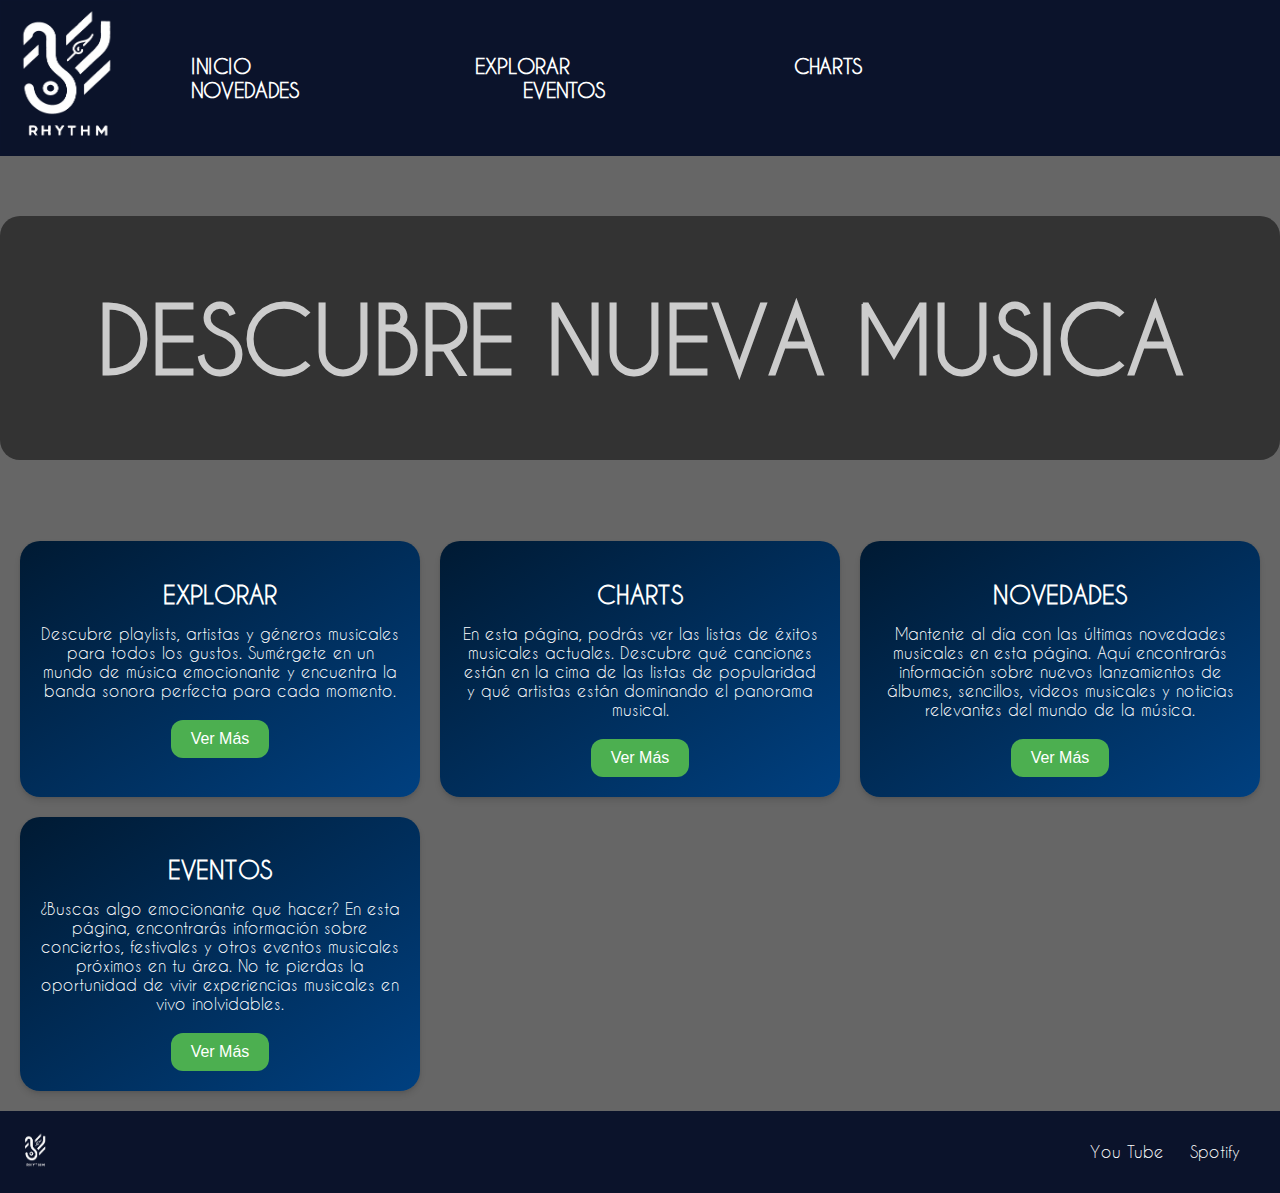
==== index.html @ ee83fce8 "Update index.html" ====
<!DOCTYPE html>
<html lang="es">

    <head>
        <meta charset="UTF-8">
        <meta name="viewport" content="width=device-width, initial-scale=1.0">
        <meta name="description" content="Déjate inspirar por la diversidad musical y encuentra tu ritmo con Rhythm">
        <meta name="keywords" content="Música nueva, Descubrimiento musical, Explorar artistas, Géneros musicales">
        <title>Rhythm Find</title>
        <link rel="stylesheet" href="./style.css/style.css">
    </head>

    <body>
        <header>
            <div class="logazo">
                <img src="./assets/logo.png" alt="Logo">
            </div>
            <nav class="menu">
                <div class="links">
                    <a href="index.html" class="nav-link">INICIO</a>
                    <a href="./pages/explorar.html" class="nav-link">EXPLORAR</a>
                    <a href="./pages/charts.html" class="nav-link">CHARTS</a>
                    <a href="./pages/news.html" class="nav-link">NOVEDADES</a>
                    <a href="./pages/eventos.html" class="nav-link">EVENTOS</a>
                </div>
            </nav>
        </header>
        <h1>DESCUBRE NUEVA MUSICA</h1>
        <div class="tarjeta-container">
            <div class="tarjeta">
                <h2>EXPLORAR</h2>
                <p>Descubre playlists, artistas y géneros musicales para todos los gustos. Sumérgete en un
                    mundo de música emocionante y encuentra la banda sonora perfecta para cada momento.</p>
                <button class="boton">Ver Más</button>
            </div>
            <div class="tarjeta">
                <h2>CHARTS</h2>
                <p>En esta página, podrás ver las listas de éxitos musicales actuales. Descubre qué
                    canciones están en la cima de las listas de popularidad y qué artistas están dominando el panorama
                    musical.</p>
                <button class="boton">Ver Más</button>
            </div>
            <div class="tarjeta">
                <h2>NOVEDADES</h2>
                <p>Mantente al día con las últimas novedades musicales en esta página. Aquí encontrarás
                    información sobre nuevos lanzamientos de álbumes, sencillos, videos musicales y noticias relevantes
                    del mundo de la música.</p>
                <button class="boton">Ver Más</button>
            </div>
            <div class="tarjeta">
                <h2>EVENTOS</h2>
                <p>¿Buscas algo emocionante que hacer? En esta página, encontrarás información sobre
                    conciertos, festivales y otros eventos musicales próximos en tu área. No te pierdas la oportunidad
                    de vivir experiencias musicales en vivo inolvidables.</p>
                <button class="boton">Ver Más</button>
            </div>
        </div>
        <footer>
            <div class="logo">
                <img src="./assets/logo.png" alt="Logo">
            </div>
            <div class="links">
                <a href="https://www.youtube.com/">You Tube</a>
                <a href="https://open.spotify.com/intl-es">Spotify</a>
            </div>
        </footer>
    </body>
    </html>
---- style.css/style.css ----
body {
  margin: 0;
  padding: 0;
  background-image: url("/assets/albumes2.jpg");
  background-color: rgba(0, 0, 0, 0.6);
  background-blend-mode: overlay;
  background-size: cover;
  background-position: center;
  background-repeat: no-repeat;
}

header {
  background-color: #0b132b;
  color: #fff;
  padding: 1px;
  display: flex;
  justify-content: space-between;
  align-items: center;
}
header .logazo img {
  width: 130px;
  height: 150px;
}
header nav a {
  font-size: 10px;
  text-decoration: none;
  color: #fff;
  padding: 10px 60px;
  border-radius: 300px;
  transition: background-color 0.3s ease;
  margin-right: 100px;
  font-family: "stro";
}
header nav a:hover {
  background-color: #3a506b;
}
header nav .nav-link {
  font-size: 20px;
  font-weight: bold;
}
header nav .nav-link:active {
  background-color: #1e2b44;
}

@font-face {
  font-family: "stro";
  src: url("/fonts/CaviarDreams.ttf");
}
/* H1-H6 */
h1 {
  font-size: 90px;
  text-align: center;
  color: #ccc;
  background-color: rgba(0, 0, 0, 0.5);
  padding: 70px;
  border-radius: 20px;
  font-family: "stro";
}

.date,
.dat,
.tipag,
.tipe {
  font-family: "stro";
}

.dat {
  font-size: 17px;
}

/* TARJETAS DE INICIO */
@keyframes slideUp {
  from {
    transform: translateY(30px);
    opacity: 0;
  }
  to {
    transform: translateY(0);
    opacity: 1;
  }
}
.tarjeta-container {
  display: grid;
  grid-template-columns: repeat(auto-fit, minmax(300px, 1fr));
  gap: 20px;
  padding: 20px;
}
.tarjeta-container .tarjeta {
  background: linear-gradient(to bottom right, #001a33, #004080);
  color: white;
  padding: 20px;
  border-radius: 20px;
  box-shadow: 0 4px 6px rgba(0, 0, 0, 0.1), 0 1px 3px rgba(0, 0, 0, 0.08);
  text-align: center;
  animation: slideUp 1s ease-in-out;
  transition: transform 0.3s ease-in-out, box-shadow 0.3s ease-in-out;
  transform-origin: center;
}
.tarjeta-container .tarjeta:hover, .tarjeta-container .tarjeta:active {
  transform: translateY(-10px) rotateY(10deg);
  box-shadow: 0 10px 20px rgba(0, 0, 0, 0.2);
}
.tarjeta-container .tarjeta h2 {
  margin-bottom: 10px;
  font-family: stro;
}
.tarjeta-container .tarjeta p {
  margin-bottom: 20px;
  font-family: stro;
}
.tarjeta-container .tarjeta .boton {
  background-color: #4CAF50;
  border: none;
  color: white;
  padding: 10px 20px;
  text-align: center;
  text-decoration: none;
  display: inline-block;
  font-size: 16px;
  border-radius: 12px;
  cursor: pointer;
}
@media screen and (max-width: 768px) {
  .tarjeta-container .tarjeta:hover, .tarjeta-container .tarjeta:active {
    transform: translateY(-5px) rotateY(5deg);
  }
}
@media screen and (max-width: 480px) {
  .tarjeta-container .tarjeta:hover, .tarjeta-container .tarjeta:active {
    transform: translateY(-3px) rotateY(3deg);
  }
}

/* FOOTER */
footer {
  background-color: #0b132b;
  color: #fff;
  padding: 20px;
  display: flex;
  justify-content: space-between;
  align-items: center;
  font-family: "stro";
}
footer .logo img {
  width: 30px;
  height: auto;
}
footer .links a {
  color: #fff;
  text-decoration: none;
  margin-right: 20px;
}
footer .links a:hover {
  text-decoration: underline;
}

/* PAGINA EXPLORAR */
.image-grid {
  display: grid;
  grid-template-columns: repeat(auto-fill, minmax(300px, 1fr));
  grid-gap: 20px;
  justify-content: center;
}
.image-grid .image-container {
  position: relative;
  overflow: hidden;
  border-radius: 12px;
  max-width: 300px;
  max-height: 400px;
}
.image-grid .image-container img {
  width: 100%;
  height: auto;
  display: block;
  transition: filter 0.3s ease;
}
.image-grid .image-container:hover img {
  filter: blur(2px);
}
.image-grid .image-container .overlay {
  position: absolute;
  top: 0;
  left: 0;
  width: 100%;
  height: 100%;
  background-color: rgba(0, 0, 0, 0.5);
  opacity: 0;
  transition: opacity 0.3s ease;
  border-radius: 14px;
}
.image-grid .image-container .overlay .overlay-content {
  position: absolute;
  top: 50%;
  left: 50%;
  transform: translate(-50%, -50%);
  text-align: center;
  color: white;
}
.image-grid .image-container:hover .overlay {
  opacity: 1;
}

/* PAGINA CHARTS */
.column {
  display: inline-block;
  width: 650px;
  height: 520px;
  margin: 5%;
  vertical-align: top;
  box-sizing: border-box;
  background: linear-gradient(0deg, #3a506b, #1c2541, #0b132b);
  box-shadow: 0px 0px 10px rgba(0, 0, 0, 0.1);
  text-align: left;
  color: aliceblue;
  font-family: "ache2";
  font-size: 20px;
  border-radius: 10px;
  border-color: #2f85ee;
}
.column ol {
  list-style: none;
  padding-left: 40px;
  counter-reset: my-counter;
}
.column ol li {
  width: 100%;
  margin-bottom: 10px;
  position: relative;
  counter-increment: my-counter;
}
.column ol li::before {
  content: counter(my-counter);
  position: absolute;
  left: -30px;
  top: 0;
}
.column ol li img {
  vertical-align: middle;
  margin-right: 5px;
  max-width: 60px;
  height: auto;
}
.column ol li:hover::after {
  content: "";
  position: absolute;
  top: 0;
  left: calc(100% - 100px);
  width: 20px;
  height: 100%;
  background-color: rgba(0, 0, 0, 0.5);
  z-index: -1;
}

.row {
  text-align: center;
}
.row:after {
  content: "";
  display: table;
  clear: both;
}

.tuki {
  border-radius: 5px;
}

.chah {
  text-align: center;
}

@font-face {
  font-family: "plastic";
  src: url("/fonts/Plastic Beach.ttf");
}
@font-face {
  font-family: "starboy";
  src: url("/fonts/Frisans Std Black.otf");
}
@font-face {
  font-family: "drag";
  src: url("/fonts/Devil Breeze Bold.ttf");
}
@font-face {
  font-family: "punk";
  src: url("/fonts/Daft Font.TTF");
}
@font-face {
  font-family: "avi";
  src: url("/fonts/Avicii-lOn5.ttf");
}
@font-face {
  font-family: "zzz";
  src: url("/fonts/Superstar M54.ttf");
}
@font-face {
  font-family: "ju";
  src: url("/fonts/LAMEBRAINS.ttf");
}
@font-face {
  font-family: "skrr";
  src: url("/fonts/scary_glyphs_and_nice_characters.ttf");
}
@font-face {
  font-family: "marv";
  src: url("/fonts/MetalGothic-DemoVersion-Regular.ttf");
}
@font-face {
  font-family: "beyon";
  src: url("/fonts/steelfish eb.otf");
}
@font-face {
  font-family: "ushe";
  src: url("/fonts/Get Now.ttf");
}
@font-face {
  font-family: "carr";
  src: url("/fonts/pandaman-Light.otf");
}
@font-face {
  font-family: "stro";
  src: url("/fonts/CaviarDreams.ttf");
}
@font-face {
  font-family: "empir";
  src: url("/fonts/AUGUSTUS.TTF");
}
@font-face {
  font-family: "coa";
  src: url("/fonts/OldLondon.ttf");
}
@font-face {
  font-family: "calv";
  src: url("/fonts/Bauhaus (1).ttf");
}
@font-face {
  font-family: "amig";
  src: url("/fonts/High Jersey.ttf");
}
@font-face {
  font-family: "cua";
  src: url("/fonts/coolvetica rg.otf");
}
@font-face {
  font-family: "ache2";
  src: url("/fonts/Lato-Bold.ttf");
}
@font-face {
  font-family: "ache3";
  src: url("/fonts/Lato-Light.ttf");
}
h3 {
  font-size: 50px;
  color: #ffffff;
  font-weight: bold;
  text-align: left;
  margin-top: 20px;
  margin-bottom: 10px;
  font-family: "ache3";
}

.gorillaz {
  color: #ffffff;
  letter-spacing: 3px;
  font-size: 40px;
  font-family: "plastic";
}

.abel {
  color: rgb(255, 238, 0);
  font-family: "starboy";
  font-size: 40px;
}

.imagine {
  font-family: "drag";
  font-size: 30px;
}

.daft {
  font-family: "punk";
  color: #ff0303;
  font-size: 40px;
}

.true {
  font-family: "avi";
  font-size: 50px;
}

.sz {
  font-family: "zzz";
  color: #2f85ee;
  font-size: 60px;
}

.kendrick {
  color: #ff0303;
  font-size: 30px;
}

.juice {
  color: #9f49f5;
  font-size: 40px;
  font-family: "ju";
}

.skr {
  letter-spacing: 4px;
  font-size: 80px;
  font-family: "skrr";
}

.lred {
  color: red;
}

.mar {
  font-size: 40px;
  color: #64d4b6;
  font-family: "marv";
}

.bey {
  font-size: 50px;
  color: #f972ca;
  font-family: "beyon";
}

.us {
  font-size: 40px;
  color: #f33131;
  font-family: "ushe";
}

.car {
  font-size: 50px;
  color: #90a8f3;
  font-family: "carr";
}

.st {
  font-size: 40px;
  color: #d5f9ff;
  font-family: "stro";
}

.empi {
  color: #c78a58;
  font-family: "empir";
}

.coast {
  letter-spacing: 2px;
  font-size: 50px;
  color: #ffffff;
  font-family: "coa";
}

.cal {
  color: #5fff89;
  font-size: 30px;
  letter-spacing: 2px;
  font-family: "calv";
}

.mig {
  font-size: 50px;
  letter-spacing: 3px;
  font-family: "amig";
}

.cuar {
  font-size: 28px;
  color: #ffffff;
  letter-spacing: 2px;
  font-family: "cua";
}

.noti,
.not {
  font-family: "stro";
}

.not {
  font-size: 17px;
}

/* PAGINA NEWS */
.alb {
  text-align: center;
  font-family: "stro";
  color: #ffffff;
  font-size: 40px;
}

.cont4 {
  display: flex;
  justify-content: center;
  margin-bottom: 50px;
}

.cont5 {
  display: flex;
  justify-content: space-around;
  margin-right: 50px;
  margin-left: 50px;
}

.img-tex {
  margin-right: 50px;
  color: #ccc;
  text-align: center;
}
.img-tex img {
  max-width: 200px;
  margin: 0 auto;
}

.grid-container {
  display: grid;
  grid-template-columns: repeat(2, 1fr);
  grid-gap: 20px;
}

.noticia {
  display: flex;
  background-color: #f2f2f2;
  padding: 20px;
  border-radius: 10px;
  box-shadow: 0 4px 8px rgba(0, 0, 0, 0.1);
}
.noticia .img-2 {
  flex: 0 0 30%;
}
.noticia .img-2 img {
  max-width: 100%;
  height: auto;
}
.noticia .info {
  flex: 0 0 70%;
  color: #001a33;
  max-width: 100%;
}

.noti {
  font-size: 40px;
}

.titu,
.fest {
  font-family: "stro";
  color: white;
  font-size: 50px;
  align-items: center;
}

.event-grid {
  display: grid;
  grid-template-columns: repeat(5, 1fr);
  gap: 20px;
}

.event {
  padding: 20px;
  border-radius: 10px;
  margin-bottom: 20px;
}
@media screen and (max-width: 768px) {
  .event {
    padding: 10px;
  }
}
@media screen and (max-width: 480px) {
  .event {
    padding: 5px;
  }
}
.event1, .event2, .event3, .event4, .event5 {
  background-size: cover;
  background-color: rgba(0, 0, 0, 0.6);
  background-blend-mode: overlay;
  border: 1px solid #c78a58;
  color: #ccc;
}
@media screen and (max-width: 768px) {
  .event1, .event2, .event3, .event4, .event5 {
    border: 1px solid #4f8471;
  }
}
@media screen and (max-width: 480px) {
  .event1, .event2, .event3, .event4, .event5 {
    border: 1px solid #6dcbe5;
  }
}
.event1 {
  background-image: url(https://itsoundsalternative.com/wp-content/uploads/2021/04/MILKY-CHANCE-MIERCOLES.jpg);
}
.event2 {
  background-image: url(https://ca-times.brightspotcdn.com/dims4/default/e493441/2147483647/strip/true/crop/5097x7637+0+0/resize/2000x2997!/quality/75/?url=https%3A%2F%2Fcalifornia-times-brightspot.s3.amazonaws.com%2Fa5%2F8e%2F49600e50425eab1a6193a05c1df7%2Fcuarteto-2.jpg);
}
.event3 {
  background-image: url(https://www.altpress.com/wp-content/uploads/2022/01/07/ashnikko-1052x592.jpg?t=1689165321);
}
.event4 {
  background-image: url(https://editorialtelevisa.brightspotcdn.com/dims4/default/d40adc3/2147483647/strip/true/crop/1066x600+0+45/resize/1000x563!/quality/90/?url=https%3A%2F%2Fk2-prod-editorial-televisa.s3.us-east-1.amazonaws.com%2Fbrightspot%2Fwp-content%2Fuploads%2F2022%2F09%2FLouis-Tomlinson.jpg);
}
.event5 {
  background-image: url(https://resizer.glanacion.com/resizer/v2/el-exito-a-luck-ra-le-llego-de-la-mano-de-dos-CCAQ2BSYRVBVBDE7SJUDFX7C5I.JPG?auth=5ccdaf6ad4f0c13974581003cdcdad2656bd063bc3c39489a3deaefe8bdb6c84&width=880&height=586&quality=70&smart=true);
}

.event {
  padding: 20px;
  border-radius: 10px;
}
@media screen and (max-width: 768px) {
  .event1 {
    background-image: url(https://itsoundsalternative.com/wp-content/uploads/2021/04/MILKY-CHANCE-MIERCOLES.jpg);
    background-size: cover;
    background-color: rgba(0, 0, 0, 0.6);
    background-blend-mode: overlay;
    border: 1px solid #c78a58;
    color: #ccc;
  }
  .event2 {
    background-image: url(https://ca-times.brightspotcdn.com/dims4/default/e493441/2147483647/strip/true/crop/5097x7637+0+0/resize/2000x2997!/quality/75/?url=https%3A%2F%2Fcalifornia-times-brightspot.s3.amazonaws.com%2Fa5%2F8e%2F49600e50425eab1a6193a05c1df7%2Fcuarteto-2.jpg);
    background-size: cover;
    background-color: rgba(0, 0, 0, 0.6);
    background-blend-mode: overlay;
    border: 1px solid #4f8471;
    color: #ccc;
  }
  .event3 {
    background-image: url(https://www.altpress.com/wp-content/uploads/2022/01/07/ashnikko-1052x592.jpg?t=1689165321);
    background-size: cover;
    background-color: rgba(0, 0, 0, 0.6);
    background-blend-mode: overlay;
    border: 1px solid #42478b;
    color: #ccc;
  }
  .event4 {
    background-image: url(https://editorialtelevisa.brightspotcdn.com/dims4/default/d40adc3/2147483647/strip/true/crop/1066x600+0+45/resize/1000x563!/quality/90/?url=https%3A%2F%2Fk2-prod-editorial-televisa.s3.us-east-1.amazonaws.com%2Fbrightspot%2Fwp-content%2Fuploads%2F2022%2F09%2FLouis-Tomlinson.jpg);
    background-size: cover;
    background-color: rgba(0, 0, 0, 0.6);
    background-blend-mode: overlay;
    border: 1px solid #d42e22;
    color: #ccc;
  }
  .event5 {
    background-image: url(https://resizer.glanacion.com/resizer/v2/el-exito-a-luck-ra-le-llego-de-la-mano-de-dos-CCAQ2BSYRVBVBDE7SJUDFX7C5I.JPG?auth=5ccdaf6ad4f0c13974581003cdcdad2656bd063bc3c39489a3deaefe8bdb6c84&width=880&height=586&quality=70&smart=true);
    background-size: cover;
    background-color: rgba(0, 0, 0, 0.6);
    background-blend-mode: overlay;
    border: 1px solid #6dcbe5;
    color: #ccc;
  }
}

.video-section {
  display: flex;
  flex-wrap: wrap;
  justify-content: space-between;
}

.video-column {
  width: calc(50% - 20px);
  margin-bottom: 20px;
}

.video {
  width: 670px;
  height: 400px;
  margin-right: 50px;
  margin-left: 50px;
}
.video iframe {
  width: 100%;
  height: 100%;
}

.coa {
  text-align: center;
}

@media screen and (max-width: 768px) {
  .logazo img {
    width: 100px;
  }
  .menu {
    justify-content: center;
  }
  .links {
    margin-top: 20px;
  }
  .nav-link {
    margin: 0 10px;
  }
}
@media screen and (max-width: 480px) {
  .logazo img {
    width: 60px;
  }
  nav {
    margin-top: 10px;
  }
  nav a {
    margin-bottom: 5px;
  }
  h1 {
    font-size: 24px;
  }
  h3 {
    font-size: 18px;
  }
  .overlay {
    border-radius: 8px;
  }
  .overlay-content h4 {
    font-size: 20px;
  }
}
.image-grid {
  display: grid;
  grid-template-columns: repeat(auto-fit, minmax(250px, 1fr));
  gap: 20px;
  justify-items: center;
}
@media screen and (max-width: 768px) {
  .image-grid {
    grid-template-columns: repeat(auto-fit, minmax(150px, 1fr));
    gap: 15px;
  }
}

.image-container {
  position: relative;
}

.overlay {
  position: absolute;
  top: 0;
  left: 0;
  width: 100%;
  height: 100%;
  background-color: rgba(0, 0, 0, 0.6);
  display: flex;
  justify-content: center;
  align-items: center;
  opacity: 0;
  transition: opacity 0.3s ease;
  border-radius: 12px;
}
@media screen and (max-width: 768px) {
  .overlay {
    border-radius: 10px;
  }
}

.image-container:hover .overlay {
  opacity: 1;
}

.overlay-content {
  text-align: center;
}/*# sourceMappingURL=style.css.map */
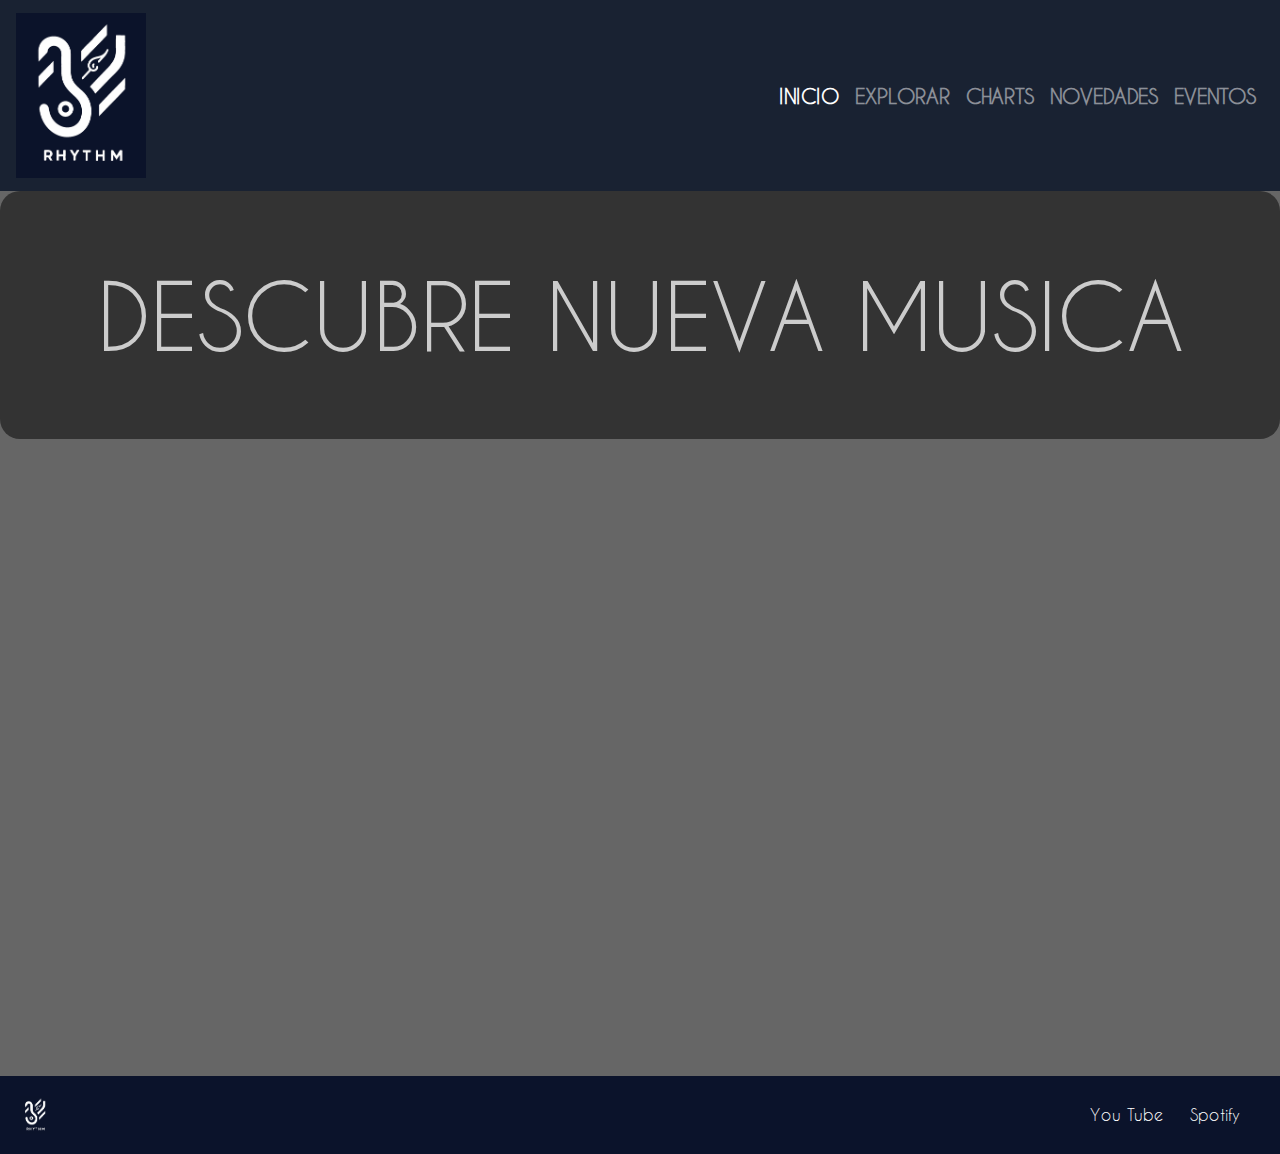
==== commit 7893fd89: "musica" ====
--- a/index.html
+++ b/index.html
@@ -1,70 +1,88 @@
 <!DOCTYPE html>
 <html lang="es">
 
-    <head>
-        <meta charset="UTF-8">
-        <meta name="viewport" content="width=device-width, initial-scale=1.0">
-        <meta name="description" content="Déjate inspirar por la diversidad musical y encuentra tu ritmo con Rhythm">
-        <meta name="keywords" content="Música nueva, Descubrimiento musical, Explorar artistas, Géneros musicales">
-        <title>Rhythm Find</title>
-        <link rel="stylesheet" href="./style.css/style.css">
-    </head>
+<head>
+    <meta charset="UTF-8">
+    <meta name="viewport" content="width=device-width, initial-scale=1.0">
+    <meta name="description" content="Déjate inspirar por la diversidad musical y encuentra tu ritmo con Rhythm">
+    <meta name="keywords" content="Música nueva, Descubrimiento musical, Explorar artistas, Géneros musicales">
+    <title>Rhythm Find</title>
+    <link href="https://stackpath.bootstrapcdn.com/bootstrap/4.5.2/css/bootstrap.min.css" rel="stylesheet">
+    <link rel="stylesheet" href="/css/style.css">
+</head>
 
-    <body>
-        <header>
-            <div class="logazo">
-                <img src="./assets/logo.png" alt="Logo">
-            </div>
-            <nav class="menu">
-                <div class="links">
-                    <a href="index.html" class="nav-link">INICIO</a>
-                    <a href="./pages/explorar.html" class="nav-link">EXPLORAR</a>
-                    <a href="./pages/charts.html" class="nav-link">CHARTS</a>
-                    <a href="./pages/news.html" class="nav-link">NOVEDADES</a>
-                    <a href="./pages/eventos.html" class="nav-link">EVENTOS</a>
-                </div>
-            </nav>
-        </header>
-        <h1>DESCUBRE NUEVA MUSICA</h1>
-        <div class="tarjeta-container">
-            <div class="tarjeta">
-                <h2>EXPLORAR</h2>
-                <p>Descubre playlists, artistas y géneros musicales para todos los gustos. Sumérgete en un
-                    mundo de música emocionante y encuentra la banda sonora perfecta para cada momento.</p>
-                <button class="boton">Ver Más</button>
-            </div>
-            <div class="tarjeta">
-                <h2>CHARTS</h2>
-                <p>En esta página, podrás ver las listas de éxitos musicales actuales. Descubre qué
-                    canciones están en la cima de las listas de popularidad y qué artistas están dominando el panorama
-                    musical.</p>
-                <button class="boton">Ver Más</button>
-            </div>
-            <div class="tarjeta">
-                <h2>NOVEDADES</h2>
-                <p>Mantente al día con las últimas novedades musicales en esta página. Aquí encontrarás
-                    información sobre nuevos lanzamientos de álbumes, sencillos, videos musicales y noticias relevantes
-                    del mundo de la música.</p>
-                <button class="boton">Ver Más</button>
-            </div>
-            <div class="tarjeta">
-                <h2>EVENTOS</h2>
-                <p>¿Buscas algo emocionante que hacer? En esta página, encontrarás información sobre
-                    conciertos, festivales y otros eventos musicales próximos en tu área. No te pierdas la oportunidad
-                    de vivir experiencias musicales en vivo inolvidables.</p>
-                <button class="boton">Ver Más</button>
-            </div>
+<body>
+    <header class="navbar navbar-expand-lg navbar-dark" style="background-color: #192232;">
+        <a class="navbar-brand" href="#">
+            <img src="/assets/logo.png" alt="Logo" class="logazo">
+        </a>
+        <button class="navbar-toggler" type="button" data-toggle="collapse" data-target="#navbarNavDropdown" aria-controls="navbarNavDropdown" aria-expanded="false" aria-label="Toggle navigation">
+            <span class="navbar-toggler-icon"></span>
+        </button>
+        <div class="collapse navbar-collapse" id="navbarNavDropdown">
+            <ul class="navbar-nav ml-auto">
+                <li class="nav-item active">
+                    <a class="nav-link" href="/index.html">INICIO</a>
+                </li>
+                <li class="nav-item">
+                    <a class="nav-link" href="/pages/explorar.html">EXPLORAR</a>
+                </li>
+                <li class="nav-item">
+                    <a class="nav-link" href="/pages/charts.html">CHARTS</a>
+                </li>
+                <li class="nav-item">
+                    <a class="nav-link" href="/pages/news.html">NOVEDADES</a>
+                </li>
+                <li class="nav-item">
+                    <a class="nav-link" href="/pages/eventos.html">EVENTOS</a>
+                </li>
+            </ul>
         </div>
-        <footer>
-            <div class="logo">
-                <img src="./assets/logo.png" alt="Logo">
-            </div>
-            <div class="links">
-                <a href="https://www.youtube.com/">You Tube</a>
-                <a href="https://open.spotify.com/intl-es">Spotify</a>
-            </div>
-        </footer>
-    </body>
-    </html>
+    </header>
+    <h1>DESCUBRE NUEVA MUSICA</h1>
+    <div class="tarjeta-container">
+        <div class="tarjeta">
+            <h2 class="tipag">EXPLORAR</h2>
+            <p class="tipe">Descubre playlists, artistas y géneros musicales para todos los gustos. Sumérgete en un
+                mundo de música emocionante y encuentra la banda sonora perfecta para cada momento.</p>
+            <a href="/pages/explorar.html" class="boton">Ver más</a>
+        </div>
+        <div class="tarjeta">
+            <h2 class="tipag">CHARTS</h2>
+            <p class="tipe">En esta página, podrás ver las listas de éxitos musicales actuales. Descubre qué
+                canciones están en la cima de las listas de popularidad y qué artistas están dominando el panorama
+                musical.</p>
+            <a href="/pages/charts.html" class="boton">Ver más</a>
+        </div>
+        <div class="tarjeta">
+            <h2 class="tipag">NOVEDADES</h2>
+            <p class="tipe">Mantente al día con las últimas novedades musicales en esta página. Aquí encontrarás
+                información sobre nuevos lanzamientos de álbumes, sencillos, videos musicales y noticias relevantes
+                del mundo de la música.</p>
+            <a href="/pages/news.html" class="boton">Ver más </a>
+        </div>
+        <div class="tarjeta">
+            <h2 class="tipag">EVENTOS</h2>
+            <p class="tipe">¿Buscas algo emocionante que hacer? En esta página, encontrarás información sobre
+                conciertos, festivales y otros eventos musicales próximos en tu área. No te pierdas la oportunidad
+                de vivir experiencias musicales en vivo inolvidables.</p>
+            <a href="/pages/eventos.html" class="boton">Ver más</a>
+        </div>
+    </div>
+    <footer>
+        <div class="logo">
+            <img src="/assets/logo.png" alt="Logo">
+        </div>
+        <div class="links">
+            <a href="https://www.youtube.com/">You Tube</a>
+            <a href="https://open.spotify.com/intl-es">Spotify</a>
+        </div>
+    </footer>
 
+    <!-- Bootstrap JS, Popper.js, and jQuery -->
+    <script src="https://code.jquery.com/jquery-3.5.1.slim.min.js"></script>
+    <script src="https://cdn.jsdelivr.net/npm/popper.js@1.16.1/dist/umd/popper.min.js"></script>
+    <script src="https://stackpath.bootstrapcdn.com/bootstrap/4.5.2/js/bootstrap.min.js"></script>
+</body>
 
+</html>--- a/css/style.css
+++ b/css/style.css
@@ -0,0 +1,759 @@
+body {
+  margin: 0;
+  padding: 0;
+  background-image: url("/assets/albumes2.jpg");
+  background-color: rgba(0, 0, 0, 0.6);
+  background-blend-mode: overlay;
+  background-size: cover;
+  background-position: center;
+  background-repeat: no-repeat;
+}
+
+header {
+  background-color: #0b132b;
+  color: #fff;
+  padding: 1px;
+}
+
+.logazo {
+  width: 130px;
+  height: auto;
+}
+
+footer {
+  background-color: #0b132b;
+  color: #fff;
+  padding: 20px;
+  display: flex;
+  justify-content: space-between;
+  align-items: center;
+  font-family: stro;
+}
+
+.logo img {
+  width: 30px;
+  height: auto;
+}
+
+.links a {
+  color: #fff;
+  text-decoration: none;
+  margin-right: 20px;
+}
+
+.links a:hover {
+  text-decoration: underline;
+}
+
+.navbar-nav .nav-link {
+  font-size: 20px;
+  font-weight: bold;
+  font-family: stro;
+  padding: 10px 20px;
+  border-radius: 300px;
+  transition: background-color 0.3s ease;
+}
+.navbar-nav .nav-link:hover, .navbar-nav .nav-link:active {
+  background-color: #0b132b;
+}
+
+@font-face {
+  font-family: stro;
+  src: url(/fonts/CaviarDreams.ttf);
+}
+@media (max-width: 768px) {
+  .navbar-nav {
+    display: flex;
+    flex-direction: column;
+    width: 100%;
+  }
+  .navbar-nav .nav-item {
+    width: 100%;
+    text-align: center;
+  }
+  .logazo {
+    width: 100px;
+  }
+  .navbar-nav .dropdown-menu {
+    position: static;
+    float: none;
+  }
+  .navbar-nav .dropdown-menu .dropdown-item {
+    text-align: center;
+  }
+}
+h1 {
+  font-size: 90px;
+  text-align: center;
+  color: #ccc;
+  background-color: rgba(0, 0, 0, 0.5);
+  padding: 70px;
+  border-radius: 20px;
+  font-family: stro;
+}
+
+.date, .dat {
+  font-family: stro;
+}
+
+@media (max-width: 768px) {
+  h1 {
+    font-size: 60px;
+    padding: 40px;
+  }
+}
+@media (max-width: 768px) and (max-width: 480px) {
+  h1 {
+    font-size: 40px;
+    padding: 20px;
+  }
+}
+.tipag, .tipe {
+  font-family: stro;
+}
+
+.tarjeta-container {
+  display: grid;
+  grid-template-columns: repeat(auto-fit, minmax(300px, 1fr));
+  gap: 20px;
+  padding: 20px;
+}
+
+.tarjeta {
+  background: linear-gradient(to bottom right, #001a33, #004080);
+  color: white;
+  padding: 20px;
+  border-radius: 20px;
+  box-shadow: 0 4px 6px rgba(0, 0, 0, 0.1), 0 1px 3px rgba(0, 0, 0, 0.08);
+  text-align: center;
+  opacity: 0;
+  transform: translateY(20px);
+  animation: fadeInUp 0.5s ease-in-out forwards;
+  transition: transform 0.3s ease, box-shadow 0.3s ease;
+}
+.tarjeta:hover {
+  transform: scale(1.1);
+  box-shadow: 0 8px 20px rgb(255, 255, 255), 0 4px 8px rgba(227, 130, 130, 0.1);
+}
+.tarjeta h2 {
+  margin-bottom: 10px;
+}
+.tarjeta p {
+  margin-bottom: 20px;
+}
+.tarjeta .boton {
+  background-color: #4CAF50;
+  border: none;
+  color: white;
+  padding: 10px 20px;
+  text-align: center;
+  text-decoration: none;
+  display: inline-block;
+  font-size: 16px;
+  border-radius: 12px;
+  cursor: pointer;
+  transition: background-color 0.3s ease;
+}
+.tarjeta .boton:hover {
+  background-color: #45a049;
+}
+
+@keyframes fadeInUp {
+  from {
+    opacity: 0;
+    transform: translateY(20px);
+  }
+  to {
+    opacity: 1;
+    transform: translateY(0);
+  }
+}
+@media (max-width: 768px) {
+  .tarjeta {
+    padding: 15px;
+  }
+  .tarjeta h2 {
+    font-size: 1.5rem;
+  }
+  .tarjeta p {
+    font-size: 1rem;
+  }
+  .tarjeta .boton {
+    padding: 8px 16px;
+    font-size: 14px;
+  }
+}
+.image-grid {
+  display: grid;
+  grid-template-columns: repeat(auto-fill, minmax(300px, 1fr));
+  grid-gap: 20px;
+  justify-content: center;
+}
+@media (max-width: 768px) {
+  .image-grid {
+    grid-template-columns: repeat(auto-fill, minmax(200px, 1fr));
+    grid-gap: 15px;
+  }
+}
+@media (min-width: 769px) and (max-width: 1024px) {
+  .image-grid {
+    grid-template-columns: repeat(auto-fill, minmax(250px, 1fr));
+    grid-gap: 20px;
+  }
+}
+
+.image-container {
+  position: relative;
+  overflow: hidden;
+  border-radius: 12px;
+  max-width: 300px;
+  max-height: 400px;
+}
+.image-container img {
+  width: 100%;
+  height: auto;
+  display: block;
+  transition: filter 0.3s ease;
+}
+.image-container img:hover {
+  filter: blur(2px);
+}
+.image-container .overlay {
+  position: absolute;
+  top: 0;
+  left: 0;
+  width: 100%;
+  height: 100%;
+  background-color: rgba(0, 0, 0, 0.5);
+  opacity: 0;
+  transition: opacity 0.3s ease;
+  border-radius: 14px;
+}
+.image-container .overlay .overlay-content {
+  position: absolute;
+  top: 50%;
+  left: 50%;
+  transform: translate(-50%, -50%);
+  text-align: center;
+  color: white;
+}
+@media (max-width: 768px) {
+  .image-container .overlay .overlay-content {
+    font-size: 14px;
+  }
+}
+@media (min-width: 769px) and (max-width: 1024px) {
+  .image-container .overlay .overlay-content {
+    font-size: 16px;
+  }
+}
+
+.alb {
+  text-align: center;
+  font-family: stro;
+  color: white;
+  font-size: 40px;
+}
+
+.cont4 {
+  display: flex;
+  justify-content: center;
+  margin-bottom: 20px;
+}
+
+.cont5 {
+  display: flex;
+  flex-wrap: wrap;
+  justify-content: space-around;
+  margin-right: 10px;
+  margin-left: 10px;
+}
+
+.img-tex {
+  margin-right: 10px;
+  color: #ccc;
+  text-align: center;
+}
+.img-tex img {
+  max-width: 120px;
+  margin: 0 auto;
+}
+
+.noticia {
+  background-color: #f2f2f2;
+  padding: 20px;
+  border-radius: 10px;
+  box-shadow: 0 4px 8px rgba(0, 0, 0, 0.1);
+  margin-bottom: 20px;
+}
+.noticia .img-2 {
+  text-align: center;
+}
+.noticia .img-2 img {
+  max-width: 100%;
+  height: auto;
+  margin-bottom: 10px;
+}
+.noticia .info {
+  color: #001a33;
+}
+.noticia .noti {
+  font-size: 30px;
+}
+
+.fin {
+  font-size: 70px;
+  background-color: rgba(0, 26, 51, 0.6235294118);
+  padding: 50px;
+  border-radius: 40px;
+  display: inline-block;
+}
+
+@media (max-width: 768px) {
+  .cont5 {
+    margin-right: 20px;
+    margin-left: 20px;
+  }
+  .img-tex {
+    margin-right: 20px;
+  }
+  .img-tex img {
+    max-width: 150px;
+  }
+  .fin {
+    font-size: 30px;
+  }
+  .grid-container {
+    grid-template-columns: repeat(1, 1fr);
+  }
+  .noticia .img-2 {
+    flex: 0 0 100%;
+    margin-bottom: 20px;
+  }
+}
+.column {
+  display: inline-block;
+  width: 100%;
+  max-width: 650px;
+  height: auto;
+  margin: 5% auto;
+  box-sizing: border-box;
+  background: linear-gradient(0deg, #3a506b, #1c2541, #0b132b);
+  box-shadow: 0px 0px 10px rgba(0, 0, 0, 0.1);
+  text-align: left;
+  color: aliceblue;
+  font-family: ache2;
+  font-size: 20px;
+  border-radius: 10px;
+}
+.column ol {
+  list-style: none;
+  padding-left: 20px;
+  counter-reset: my-counter;
+}
+.column ol li {
+  width: 100%;
+  margin-bottom: 10px;
+  position: relative;
+  counter-increment: my-counter;
+}
+.column ol li::before {
+  content: counter(my-counter);
+  position: absolute;
+  left: -30px;
+  top: 0;
+}
+.column ol li img {
+  vertical-align: middle;
+  margin-right: 5px;
+  max-width: 60px;
+  height: auto;
+}
+.column ol li:hover::after {
+  content: "";
+  position: absolute;
+  top: 0;
+  left: calc(100% - 100px);
+  width: 20px;
+  height: 100%;
+  background-color: rgba(0, 0, 0, 0.5);
+  z-index: -1;
+}
+
+.row {
+  text-align: center;
+}
+.row:after {
+  content: "";
+  display: table;
+  clear: both;
+}
+
+.tuki {
+  border-radius: 5px;
+}
+
+@media (max-width: 768px) {
+  .column {
+    width: 90%;
+  }
+  .column ol {
+    padding-left: 10px;
+  }
+  .column ol li::before {
+    left: -20px;
+  }
+  .column ol li img {
+    max-width: 40px;
+  }
+}
+@media (max-width: 480px) {
+  .column {
+    width: 90%;
+  }
+  .column ol {
+    padding-left: 5px;
+  }
+  .column ol li::before {
+    left: -15px;
+  }
+  .column ol li img {
+    max-width: 30px;
+  }
+}
+.titu, .fest {
+  background-color: rgba(0, 26, 51, 0.3098039216);
+  font-family: stro;
+  color: white;
+  font-size: 50px;
+  text-align: center;
+  margin-bottom: 20px;
+}
+@media (max-width: 768px) {
+  .titu, .fest {
+    font-size: 30px;
+  }
+}
+@media (max-width: 480px) {
+  .titu, .fest {
+    font-size: 25px;
+  }
+}
+
+.event-grid {
+  display: grid;
+  grid-template-columns: repeat(auto-fit, minmax(250px, 1fr));
+  gap: 20px;
+  margin-bottom: 20px;
+}
+
+.event {
+  padding: 20px;
+  border-radius: 10px;
+  background-size: cover;
+  background-color: rgba(0, 0, 0, 0.6);
+  background-blend-mode: overlay;
+  color: #ccc;
+}
+.event1 {
+  background-image: url(https://itsoundsalternative.com/wp-content/uploads/2021/04/MILKY-CHANCE-MIERCOLES.jpg);
+  border: 1px solid #c78a58;
+}
+.event2 {
+  background-image: url(https://ca-times.brightspotcdn.com/dims4/default/e493441/2147483647/strip/true/crop/5097x7637+0+0/resize/2000x2997!/quality/75/?url=https%3A%2F%2Fcalifornia-times-brightspot.s3.amazonaws.com%2Fa5%2F8e%2F49600e50425eab1a6193a05c1df7%2Fcuarteto-2.jpg);
+  border: 1px solid #4f8471;
+}
+.event3 {
+  background-image: url(https://www.altpress.com/wp-content/uploads/2022/01/07/ashnikko-1052x592.jpg?t=1689165321);
+  border: 1px solid #42478b;
+}
+.event4 {
+  background-image: url(https://editorialtelevisa.brightspotcdn.com/dims4/default/d40adc3/2147483647/strip/true/crop/1066x600+0+45/resize/1000x563!/quality/90/?url=https%3A%2F%2Fk2-prod-editorial-televisa.s3.us-east-1.amazonaws.com%2Fbrightspot%2Fwp-content%2Fuploads%2F2022%2F09%2FLouis-Tomlinson.jpg);
+  border: 1px solid #d42e22;
+}
+.event5 {
+  background-image: url(https://resizer.glanacion.com/resizer/v2/el-exito-a-luck-ra-le-llego-de-la-mano-de-dos-CCAQ2BSYRVBVBDE7SJUDFX7C5I.JPG?auth=5ccdaf6ad4f0c13974581003cdcdad2656bd063bc3c39489a3deaefe8bdb6c84&width=880&height=586&quality=70&smart=true);
+  border: 1px solid #6dcbe5;
+}
+
+.video-section {
+  display: flex;
+  flex-wrap: wrap;
+  justify-content: center;
+}
+
+.video-column {
+  width: 100%;
+  margin-bottom: 20px;
+}
+
+.video {
+  width: 100%;
+  height: 0;
+  padding-bottom: 56.25%;
+  position: relative;
+}
+.video iframe {
+  position: absolute;
+  width: 100%;
+  height: 100%;
+}
+
+.coa {
+  text-align: center;
+}
+
+.image-grid {
+  display: grid;
+  grid-template-columns: repeat(auto-fit, minmax(250px, 1fr));
+  gap: 20px;
+  justify-items: center;
+}
+.image-grid .image-container {
+  position: relative;
+}
+.image-grid .image-container .overlay {
+  position: absolute;
+  top: 0;
+  left: 0;
+  width: 100%;
+  height: 100%;
+  background-color: rgba(0, 0, 0, 0.6);
+  display: flex;
+  justify-content: center;
+  align-items: center;
+  opacity: 0;
+  transition: opacity 0.3s ease;
+  border-radius: 12px;
+}
+.image-grid .image-container:hover .overlay {
+  opacity: 1;
+}
+.image-grid .image-container .overlay-content {
+  text-align: center;
+}
+.image-grid img {
+  width: 100%;
+  height: auto;
+  display: block;
+  transition: filter 0.3s ease;
+}
+.image-grid:hover img {
+  filter: blur(2px);
+}
+
+@font-face {
+  font-family: "plastic";
+  src: url("/fonts/Plastic Beach.ttf");
+}
+@font-face {
+  font-family: "starboy";
+  src: url("/fonts/Frisans Std Black.otf");
+}
+@font-face {
+  font-family: "drag";
+  src: url("/fonts/Devil Breeze Bold.ttf");
+}
+@font-face {
+  font-family: "punk";
+  src: url("/fonts/Daft Font.TTF");
+}
+@font-face {
+  font-family: "avi";
+  src: url("/fonts/Avicii-lOn5.ttf");
+}
+@font-face {
+  font-family: "zzz";
+  src: url("/fonts/Superstar M54.ttf");
+}
+@font-face {
+  font-family: "ju";
+  src: url("/fonts/LAMEBRAINS.ttf");
+}
+@font-face {
+  font-family: "skrr";
+  src: url("/fonts/scary_glyphs_and_nice_characters.ttf");
+}
+@font-face {
+  font-family: "marv";
+  src: url("/fonts/MetalGothic-DemoVersion-Regular.ttf");
+}
+@font-face {
+  font-family: "beyon";
+  src: url("/fonts/steelfish eb.otf");
+}
+@font-face {
+  font-family: "ushe";
+  src: url("/fonts/Get Now.ttf");
+}
+@font-face {
+  font-family: "carr";
+  src: url("/fonts/pandaman-Light.otf");
+}
+@font-face {
+  font-family: "stro";
+  src: url("/fonts/CaviarDreams.ttf");
+}
+@font-face {
+  font-family: "empir";
+  src: url("/fonts/AUGUSTUS.TTF");
+}
+@font-face {
+  font-family: "coa";
+  src: url("/fonts/OldLondon.ttf");
+}
+@font-face {
+  font-family: "calv";
+  src: url("/fonts/Bauhaus (1).ttf");
+}
+@font-face {
+  font-family: "amig";
+  src: url("/fonts/High Jersey.ttf");
+}
+@font-face {
+  font-family: "ache2";
+  src: url("/fonts/Lato-Bold.ttf");
+}
+@font-face {
+  font-family: "ache3";
+  src: url("/fonts/Lato-Light.ttf");
+}
+@font-face {
+  font-family: "cua";
+  src: url("/fonts/coolvetica rg.otf");
+}
+h3 {
+  font-family: "ache3";
+  font-size: 50px;
+  color: #ffffff;
+  font-weight: bold;
+  text-align: left;
+  margin-top: 20px;
+  margin-bottom: 10px;
+}
+
+.gorillaz {
+  font-family: "plastic";
+  font-size: 40px;
+  color: #ffffff;
+  letter-spacing: 3px;
+}
+
+.abel {
+  font-family: "starboy";
+  font-size: 40px;
+  color: rgb(255, 238, 0);
+}
+
+.imagine {
+  font-family: "drag";
+  font-size: 30px;
+}
+
+.daft {
+  font-family: "punk";
+  font-size: 40px;
+  color: #ff0303;
+}
+
+.true {
+  font-family: "avi";
+  font-size: 50px;
+}
+
+.sz {
+  font-family: "zzz";
+  font-size: 60px;
+  color: #2f85ee;
+}
+
+.kendrick {
+  font-size: 30px;
+  color: #ff0303;
+}
+
+.juice {
+  font-family: "ju";
+  font-size: 40px;
+  color: #9f49f5;
+}
+
+.skr {
+  font-family: "skrr";
+  font-size: 80px;
+  letter-spacing: 4px;
+}
+
+.lred {
+  color: red;
+}
+
+.mar {
+  font-family: "marv";
+  font-size: 40px;
+  color: #64d4b6;
+}
+
+.bey {
+  font-family: "beyon";
+  font-size: 50px;
+  color: #f972ca;
+}
+
+.us {
+  font-family: "ushe";
+  font-size: 40px;
+  color: #f33131;
+}
+
+.car {
+  font-family: "carr";
+  font-size: 50px;
+  color: #90a8f3;
+}
+
+.st {
+  font-family: "stro";
+  font-size: 40px;
+  color: #d5f9ff;
+}
+
+.empi {
+  font-family: "empir";
+  color: #c78a58;
+}
+
+.coast {
+  font-family: "coa";
+  font-size: 50px;
+  color: #ffffff;
+  letter-spacing: 2px;
+}
+
+.cal {
+  font-family: "calv";
+  font-size: 30px;
+  color: #5fff89;
+  letter-spacing: 2px;
+}
+
+.mig {
+  font-family: "amig";
+  font-size: 50px;
+  letter-spacing: 3px;
+}
+
+.cuar {
+  font-family: "cua";
+  font-size: 28px;
+  color: #ffffff;
+  letter-spacing: 2px;
+}
+
+.noti, .not {
+  font-family: "stro";
+}
+
+.not {
+  font-size: 20px;
+}/*# sourceMappingURL=style.css.map */